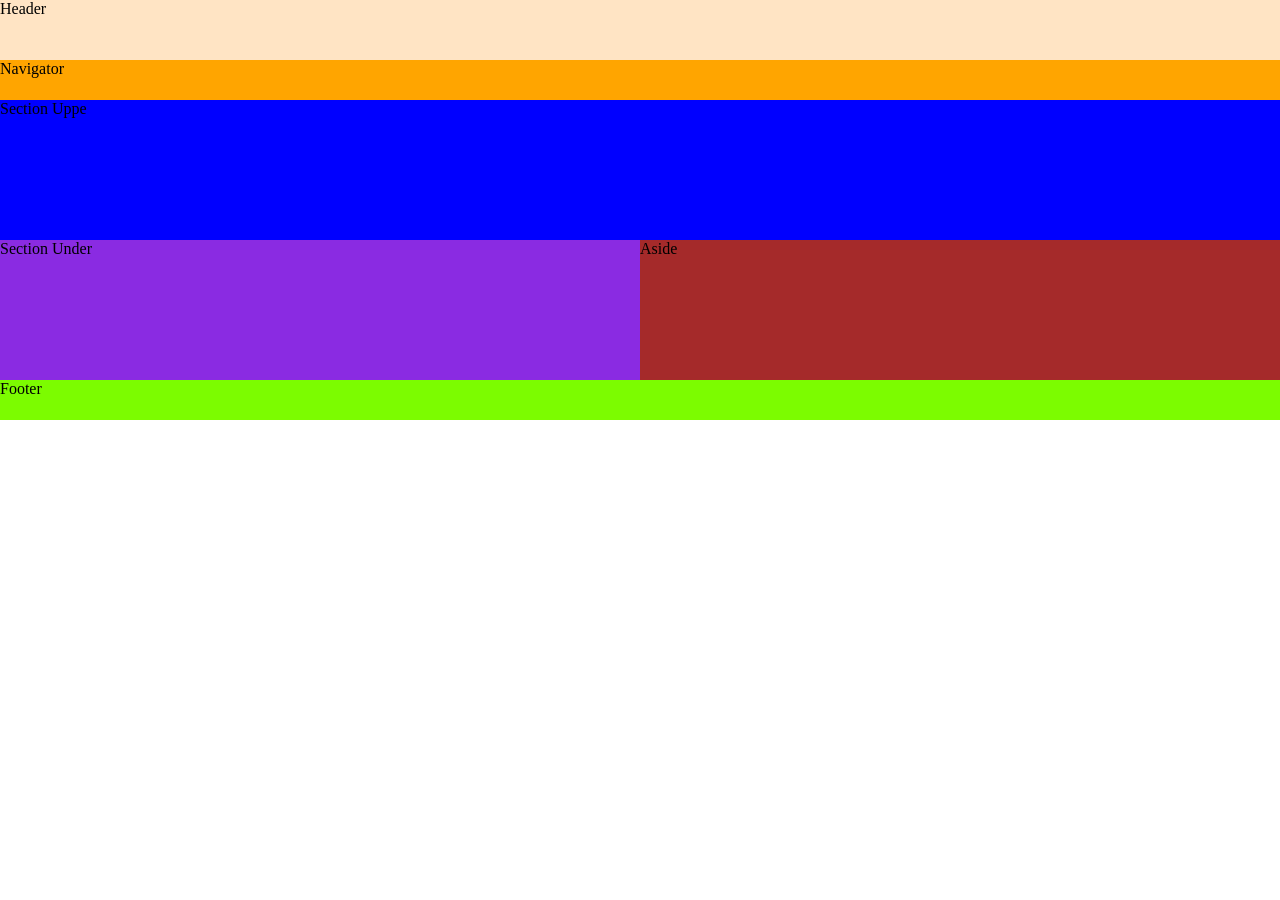
==== index.html @ 5118a5cc "V1 Lade till CSS grid i #container med header, nav, sections, aside och footer som i skissen. Två se" ====
<!DOCTYPE html>
<html lang="en">
<head>
  <meta charset="UTF-8">
  <meta name="viewport" content="width=device-width, initial-scale=1.0">
  <link rel="stylesheet" href="css/style.css">
  <title>Document</title>
</head>
<body>
      <div id="container">
        <header>Header</header>

        <nav>Navigator</nav>

        <section class="section-uppe">Section Uppe</section>

        <section class="section-under">Section Under</section>

        <aside>Aside</aside>

        <footer>Footer</footer>

      </div>
</body>
</html>
---- css/style.css ----
body{
    margin: 0;
    padding: 0;
}
#container {
    height: 100vh;
    display: grid;
    grid-template-columns: 1fr 1fr 1fr 1fr;
    grid-template-rows: 60px 40px 140px 140px 40px;
    grid-template-areas: 
    'hd hd hd hd' 
    'na na na na' 
    'su su su su' 
    'sn sn as as' 
    'ft ft ft ft';
}
header {
    grid-area: hd;
    background-color: bisque;
}
nav{
    grid-area: na;
    background-color: orange;
}
.section-uppe {
    grid-area: su;
    background-color: blue;
}
.section-under{
    grid-area: sn;
    background-color: blueviolet;
}
aside{
    grid-area: as;
    background-color: brown;
}
footer{
    grid-area: ft;
    background-color: lawngreen;
}
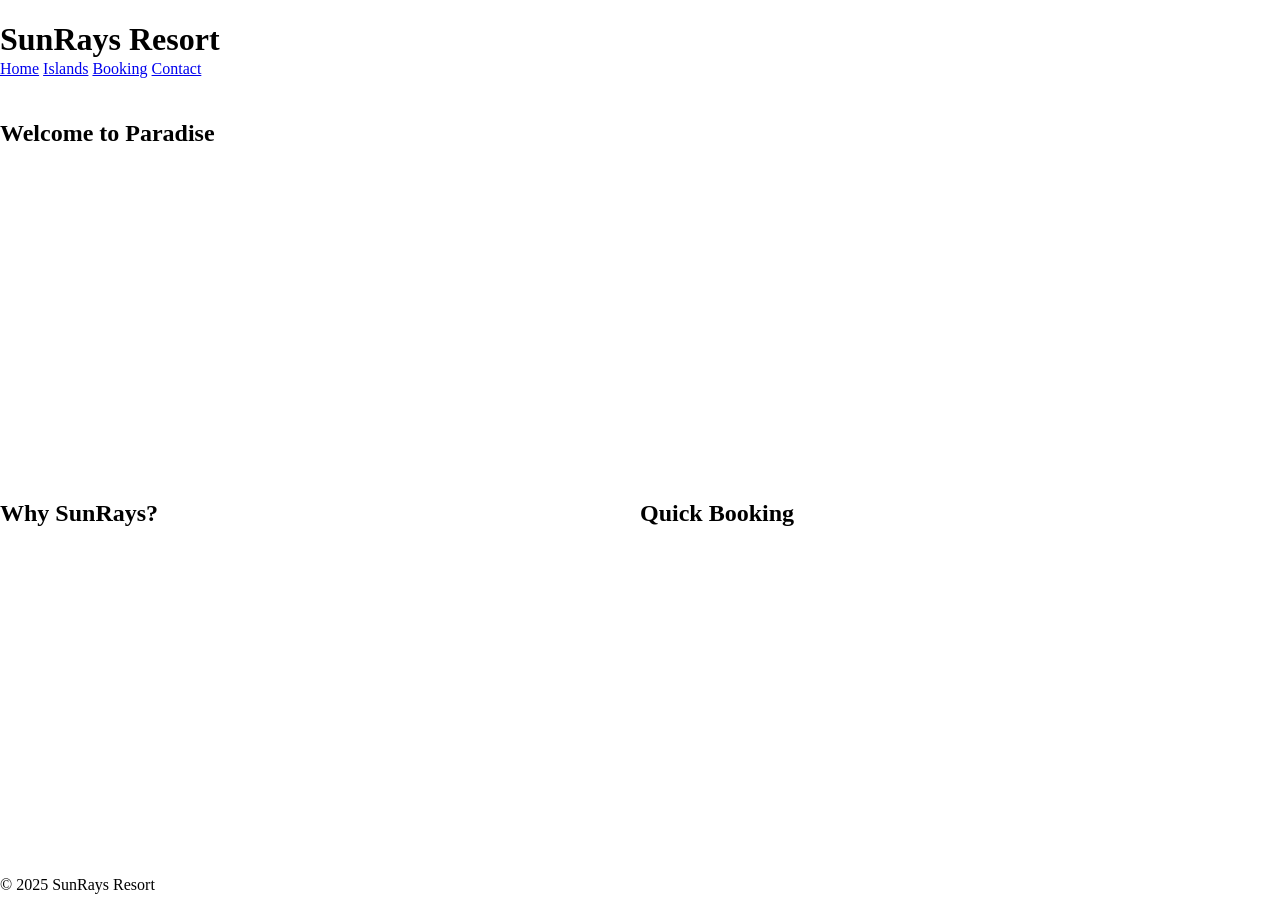
==== commit fcbb2088: "V1.2 Skapade HTML-strukturen med header, nav, två sections, aside och footer. Lade till grid i CSS m" ====
--- a/index.html
+++ b/index.html
@@ -1,25 +1,34 @@
 <!DOCTYPE html>
 <html lang="en">
 <head>
-  <meta charset="UTF-8">
-  <meta name="viewport" content="width=device-width, initial-scale=1.0">
-  <link rel="stylesheet" href="css/style.css">
-  <title>Document</title>
+    <meta charset="UTF-8">
+    <meta name="viewport" content="width=device-width, initial-scale=1.0">
+    <link rel="stylesheet" href="css/style.css">
+    <title>SunRays Resort</title>
 </head>
 <body>
-      <div id="container">
-        <header>Header</header>
-
-        <nav>Navigator</nav>
-
-        <section class="section-uppe">Section Uppe</section>
-
-        <section class="section-under">Section Under</section>
-
-        <aside>Aside</aside>
-
-        <footer>Footer</footer>
-
-      </div>
+    <div id="container">
+        <header>
+            <h1>SunRays Resort</h1>
+        </header>
+        <nav>
+            <a href="index.html">Home</a>
+            <a href="islands.html">Islands</a>
+            <a href="booking.html">Booking</a>
+            <a href="contact.html">Contact</a>
+        </nav>
+        <section class="section-uppe">
+            <h2>Welcome to Paradise</h2>
+        </section>
+        <section class="section-under">
+            <h2>Why SunRays?</h2>
+        </section>
+        <aside>
+            <h2>Quick Booking</h2>
+        </aside>
+        <footer>
+            <p>© 2025 SunRays Resort</p>
+        </footer>
+    </div>
 </body>
 </html>
--- a/css/style.css
+++ b/css/style.css
@@ -1,40 +1,41 @@
-body{
+body {
     margin: 0;
     padding: 0;
 }
+
 #container {
-    height: 100vh;
     display: grid;
+    min-height: 100vh;
     grid-template-columns: 1fr 1fr 1fr 1fr;
-    grid-template-rows: 60px 40px 140px 140px 40px;
-    grid-template-areas: 
-    'hd hd hd hd' 
-    'na na na na' 
-    'su su su su' 
-    'sn sn as as' 
-    'ft ft ft ft';
+    grid-template-rows: 60px 40px 1fr 1fr 40px;
+    grid-template-areas:
+        'hd hd hd hd'
+        'na na na na'
+        'su su su su'
+        'sn sn as as'
+        'ft ft ft ft';
 }
+
 header {
     grid-area: hd;
-    background-color: bisque;
 }
-nav{
+
+nav {
     grid-area: na;
-    background-color: orange;
 }
+
 .section-uppe {
     grid-area: su;
-    background-color: blue;
 }
-.section-under{
+
+.section-under {
     grid-area: sn;
-    background-color: blueviolet;
 }
-aside{
+
+aside {
     grid-area: as;
-    background-color: brown;
 }
-footer{
+
+footer {
     grid-area: ft;
-    background-color: lawngreen;
 }
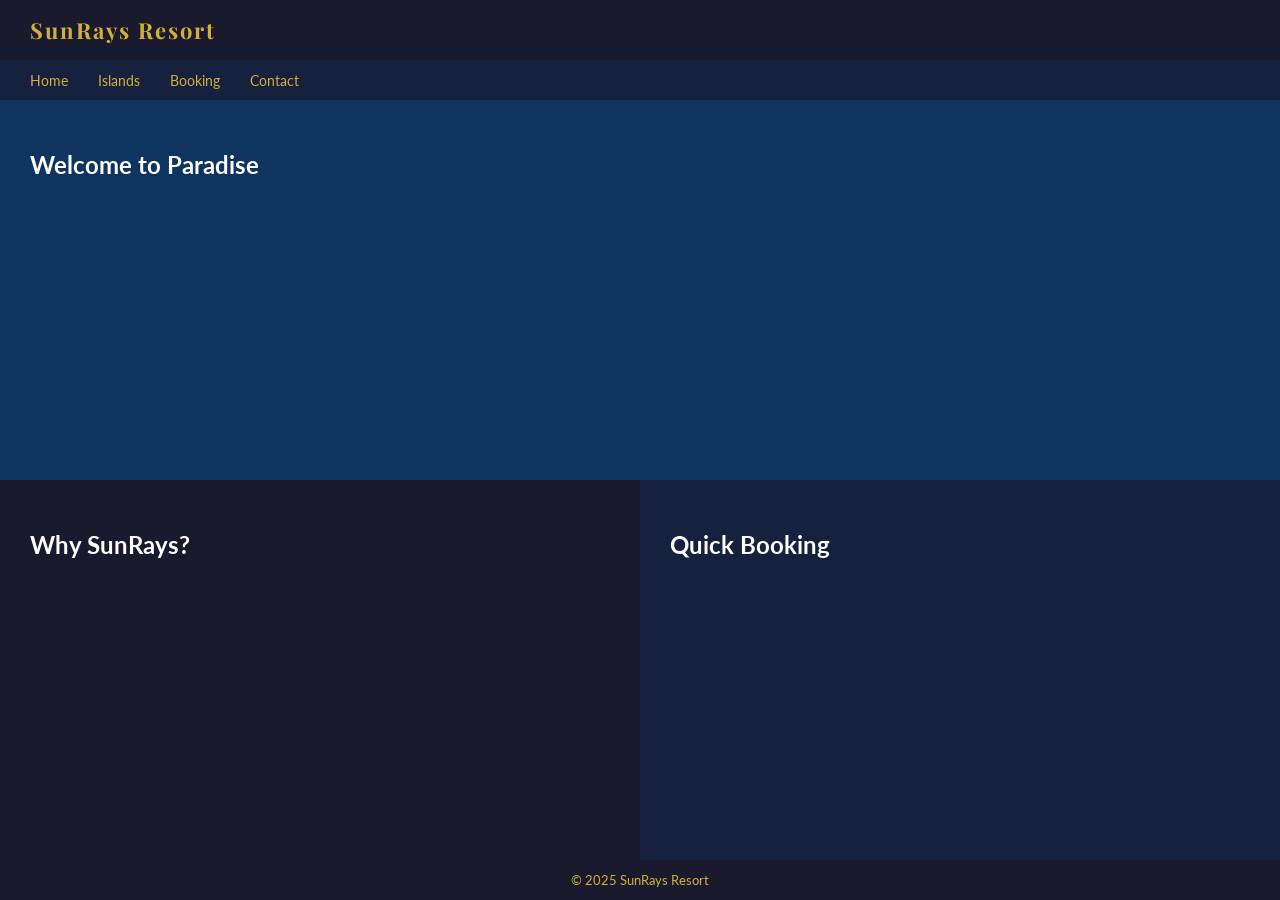
==== commit bebcbb7b: "V2 Lade till Google Fonts, Playfair Display och Lato. Stylede header med flexbox och padding så text" ====
--- a/index.html
+++ b/index.html
@@ -4,6 +4,8 @@
     <meta charset="UTF-8">
     <meta name="viewport" content="width=device-width, initial-scale=1.0">
     <link rel="stylesheet" href="css/style.css">
+    <link rel="preconnect" href="https://fonts.googleapis.com">
+    <link href="https://fonts.googleapis.com/css2?family=Playfair+Display:wght@400;700&family=Lato:wght@300;400&display=swap" rel="stylesheet">
     <title>SunRays Resort</title>
 </head>
 <body>
--- a/css/style.css
+++ b/css/style.css
@@ -1,6 +1,7 @@
 body {
     margin: 0;
     padding: 0;
+    font-family: 'Lato', sans-serif;
 }
 
 #container {
@@ -18,24 +19,62 @@
 
 header {
     grid-area: hd;
+    background-color: #1a1a2e;
+    color: #d4af37;
+    display: flex;
+    align-items: center;
+    padding: 0 30px;
+}
+
+h1 {
+    margin: 0;
+    font-family: 'Playfair Display', serif;
+    font-size: 22px;
+    letter-spacing: 2px;
 }
 
 nav {
     grid-area: na;
+    background-color: #16213e;
+    display: flex;
+    align-items: center;
+    gap: 30px;
+    padding: 0 30px;
+}
+
+nav a {
+    color: #d4af37;
+    text-decoration: none;
+    font-size: 14px;
 }
 
 .section-uppe {
     grid-area: su;
+    background-color: #0f3460;
+    color: white;
+    padding: 30px;
 }
 
 .section-under {
     grid-area: sn;
+    background-color: #1a1a2e;
+    color: white;
+    padding: 30px;
 }
 
 aside {
     grid-area: as;
+    background-color: #16213e;
+    color: white;
+    padding: 30px;
 }
 
 footer {
     grid-area: ft;
+    background-color: #1a1a2e;
+    color: #d4af37;
+    display: flex;
+    align-items: center;
+    justify-content: center;
+    font-size: 13px;
 }
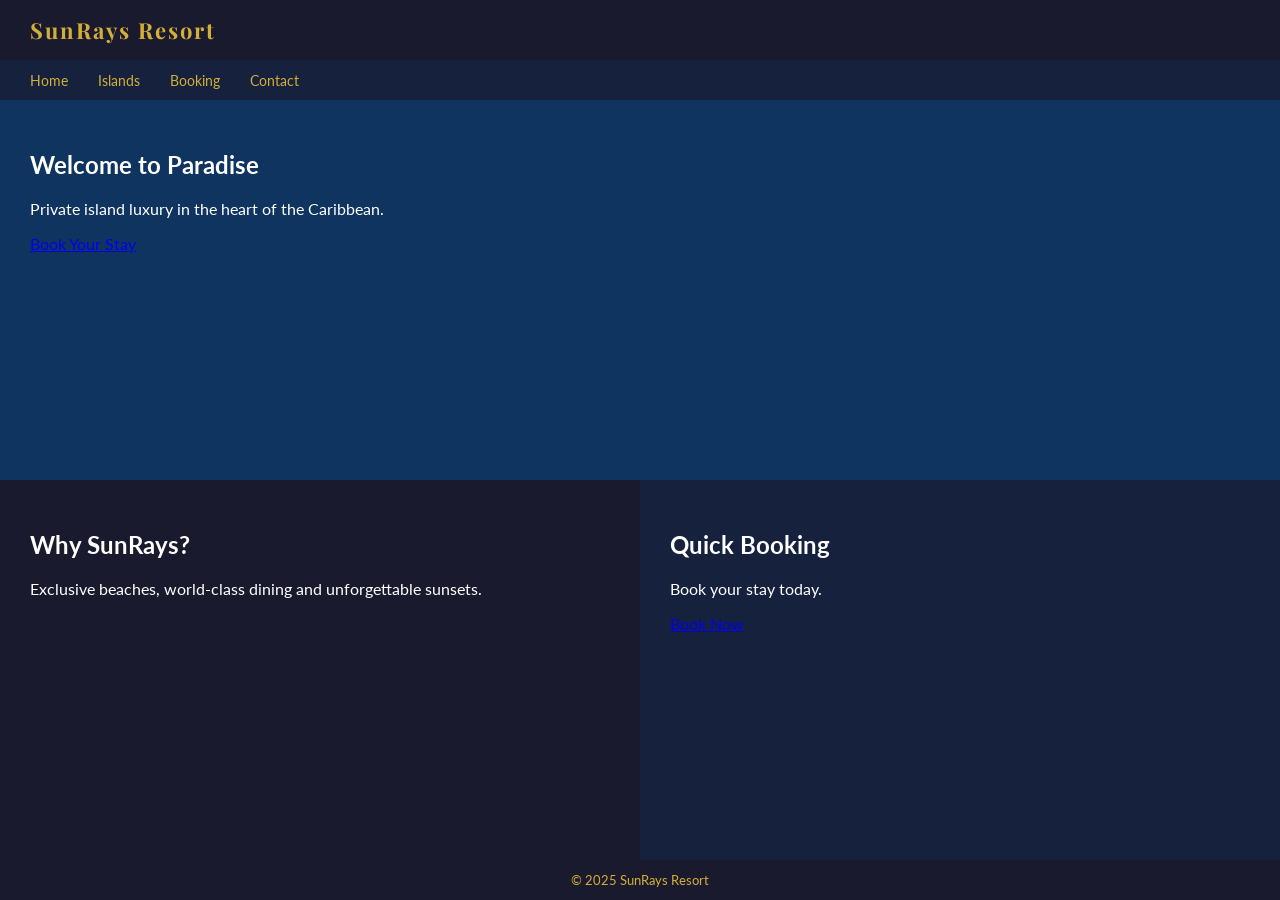
==== commit ae909de4: "V2.2 Lade till text och knappar i section-uppe, section-under och aside. Skapade start-text div i se" ====
--- a/index.html
+++ b/index.html
@@ -20,13 +20,20 @@
             <a href="contact.html">Contact</a>
         </nav>
         <section class="section-uppe">
-            <h2>Welcome to Paradise</h2>
+            <div class="start-text">
+                <h2>Welcome to Paradise</h2>
+                <p>Private island luxury in the heart of the Caribbean.</p>
+                <a href="booking.html" class="booking-knapp">Book Your Stay</a>
+            </div>
         </section>
         <section class="section-under">
             <h2>Why SunRays?</h2>
+            <p>Exclusive beaches, world-class dining and unforgettable sunsets.</p>
         </section>
         <aside>
             <h2>Quick Booking</h2>
+            <p>Book your stay today.</p>
+            <a href="booking.html" class="booking-guldknapp">Book Now</a>
         </aside>
         <footer>
             <p>© 2025 SunRays Resort</p>
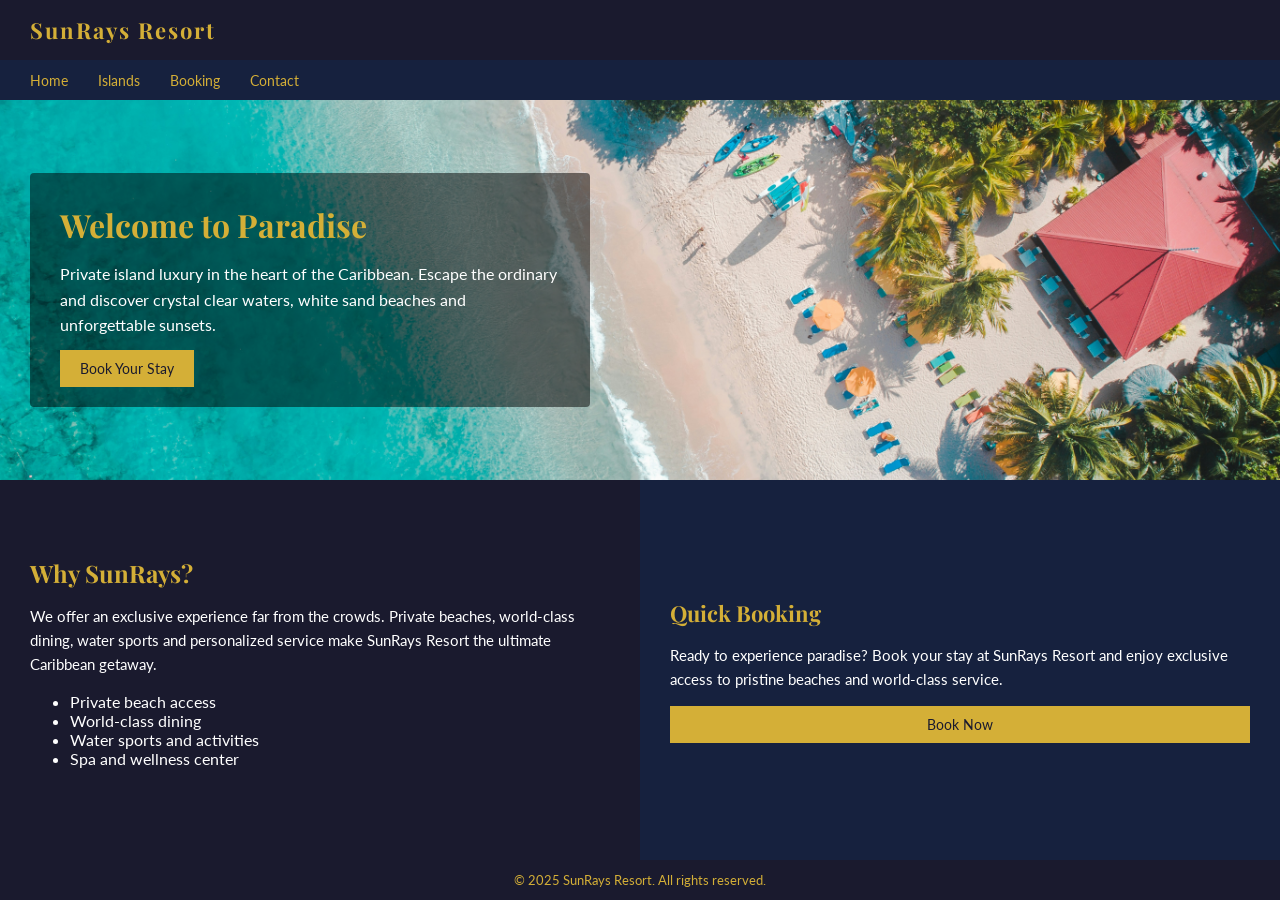
==== commit 3bc65614: "V3.2 Lade till bg1.jpg som bakgrundsbild på section-uppe med background-size cover och background-po" ====
--- a/index.html
+++ b/index.html
@@ -22,21 +22,33 @@
         <section class="section-uppe">
             <div class="start-text">
                 <h2>Welcome to Paradise</h2>
-                <p>Private island luxury in the heart of the Caribbean.</p>
+                <p>Private island luxury in the heart of the Caribbean.
+                Escape the ordinary and discover crystal clear waters,
+                white sand beaches and unforgettable sunsets.</p>
                 <a href="booking.html" class="booking-knapp">Book Your Stay</a>
             </div>
         </section>
         <section class="section-under">
             <h2>Why SunRays?</h2>
-            <p>Exclusive beaches, world-class dining and unforgettable sunsets.</p>
+            <p>We offer an exclusive experience far from the crowds.
+            Private beaches, world-class dining, water sports and
+            personalized service make SunRays Resort the ultimate
+            Caribbean getaway.</p>
+            <ul>
+                <li>Private beach access</li>
+                <li>World-class dining</li>
+                <li>Water sports and activities</li>
+                <li>Spa and wellness center</li>
+            </ul>
         </section>
         <aside>
             <h2>Quick Booking</h2>
-            <p>Book your stay today.</p>
+            <p>Ready to experience paradise? Book your stay at SunRays Resort
+            and enjoy exclusive access to pristine beaches and world-class service.</p>
             <a href="booking.html" class="booking-guldknapp">Book Now</a>
         </aside>
         <footer>
-            <p>© 2025 SunRays Resort</p>
+            <p>© 2025 SunRays Resort. All rights reserved.</p>
         </footer>
     </div>
 </body>
--- a/css/style.css
+++ b/css/style.css
@@ -50,23 +50,97 @@
 
 .section-uppe {
     grid-area: su;
-    background-color: #0f3460;
+    background-image: url(/img/bg1.jpg);
+    background-size: cover;
+    background-position: center;
+    display: flex;
+    align-items: center;
+    padding: 30px;
+}
+
+.start-text {
+    background-color: rgba(0, 0, 0, 0.5);
+    padding: 30px;
     color: white;
-    padding: 30px;
+    max-width: 500px;
+    border-radius: 4px;
+}
+
+.start-text h2 {
+    margin: 0 0 15px 0;
+    font-family: 'Playfair Display', serif;
+    font-size: 32px;
+    color: #d4af37;
+}
+
+.start-text p {
+    margin: 0 0 20px 0;
+    font-size: 16px;
+    line-height: 1.6;
+}
+
+.booking-knapp {
+    background-color: #d4af37;
+    color: #1a1a2e;
+    padding: 10px 20px;
+    text-decoration: none;
+    font-size: 14px;
 }
 
 .section-under {
     grid-area: sn;
     background-color: #1a1a2e;
     color: white;
+    display: flex;
+    flex-direction: column;
+    justify-content: center;
     padding: 30px;
+}
+
+.section-under h2 {
+    font-family: 'Playfair Display', serif;
+    font-size: 24px;
+    color: #d4af37;
+    margin: 0 0 15px 0;
+}
+
+.section-under p {
+    font-size: 15px;
+    line-height: 1.6;
+    margin: 0;
 }
 
 aside {
     grid-area: as;
     background-color: #16213e;
     color: white;
+    display: flex;
+    flex-direction: column;
+    justify-content: center;
     padding: 30px;
+    gap: 15px;
+}
+
+aside h2 {
+    font-family: 'Playfair Display', serif;
+    font-size: 22px;
+    color: #d4af37;
+    margin: 0;
+}
+
+aside p {
+    font-size: 15px;
+    line-height: 1.6;
+    margin: 0;
+}
+
+.booking-guldknapp {
+    background-color: #d4af37;
+    color: #1a1a2e;
+    padding: 10px 20px;
+    text-decoration: none;
+    font-size: 14px;
+    text-align: center;
 }
 
 footer {
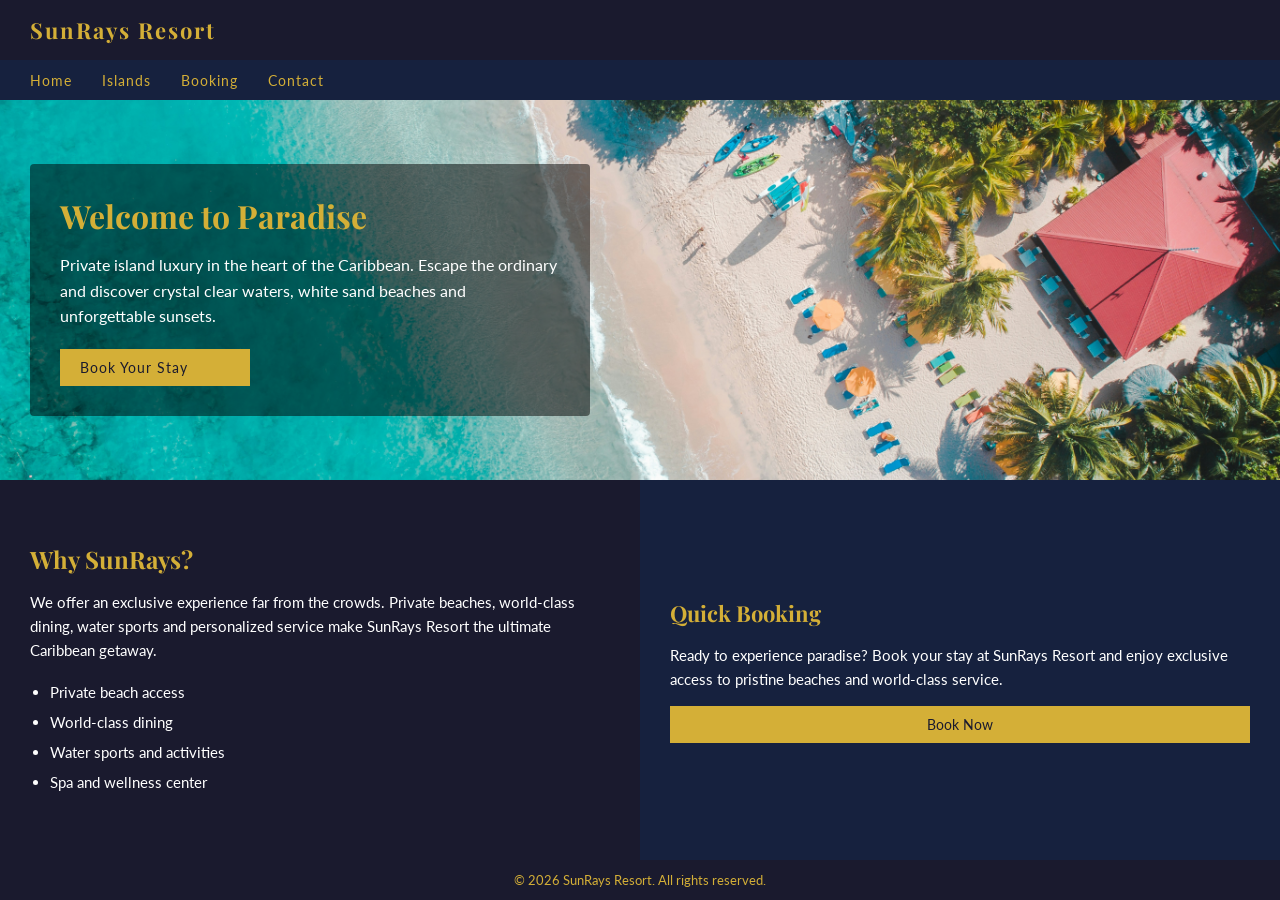
==== commit 4231207c: "V4.8 Bilderna i island-cards var för breda och orsakade overflow. Minskade bildbredd till 160px, pad" ====
--- a/index.html
+++ b/index.html
@@ -48,7 +48,7 @@
             <a href="booking.html" class="booking-guldknapp">Book Now</a>
         </aside>
         <footer>
-            <p>© 2025 SunRays Resort. All rights reserved.</p>
+            <p>© 2026 SunRays Resort. All rights reserved.</p>
         </footer>
     </div>
 </body>
--- a/css/style.css
+++ b/css/style.css
@@ -2,11 +2,13 @@
     margin: 0;
     padding: 0;
     font-family: 'Lato', sans-serif;
+    overflow: hidden;
+    height: 100vh;
 }
 
 #container {
+    height: 100vh;
     display: grid;
-    min-height: 100vh;
     grid-template-columns: 1fr 1fr 1fr 1fr;
     grid-template-rows: 60px 40px 1fr 1fr 40px;
     grid-template-areas:
@@ -46,11 +48,16 @@
     color: #d4af37;
     text-decoration: none;
     font-size: 14px;
+    letter-spacing: 1px;
+}
+
+nav a:hover {
+    color: white;
 }
 
 .section-uppe {
     grid-area: su;
-    background-image: url(/img/bg1.jpg);
+    background-image: url('/img/bg1.jpg');
     background-size: cover;
     background-position: center;
     display: flex;
@@ -85,6 +92,14 @@
     padding: 10px 20px;
     text-decoration: none;
     font-size: 14px;
+    letter-spacing: 1px;
+    display: block;
+    max-width: 150px;
+}
+
+.booking-knapp:hover {
+    background-color: #b8962e;
+    color: #1a1a2e;
 }
 
 .section-under {
@@ -107,7 +122,14 @@
 .section-under p {
     font-size: 15px;
     line-height: 1.6;
-    margin: 0;
+    margin: 0 0 15px 0;
+}
+
+.section-under ul {
+    margin: 0;
+    padding-left: 20px;
+    font-size: 15px;
+    line-height: 2;
 }
 
 aside {
@@ -143,6 +165,11 @@
     text-align: center;
 }
 
+.booking-guldknapp:hover {
+    background-color: #b8962e;
+    color: #1a1a2e;
+}
+
 footer {
     grid-area: ft;
     background-color: #1a1a2e;
@@ -151,4 +178,136 @@
     align-items: center;
     justify-content: center;
     font-size: 13px;
+}
+
+#container-islands {
+    height: 100vh;
+    display: grid;
+    grid-template-columns: 1fr 1fr 1fr 1fr;
+    grid-template-rows: 60px 40px 180px 1fr 40px;
+    grid-template-areas:
+        'hd hd hd hd'
+        'na na na na'
+        'ib ib ib ib'
+        'il il il as'
+        'ft ft ft ft';
+}
+
+.islands-bild {
+    grid-area: ib;
+    background-image: url('/img/bg2.jpg');
+    background-size: cover;
+    background-position: center;
+    display: flex;
+    align-items: center;
+    padding: 30px;
+}
+
+.islands-bild-text {
+    background-color: rgba(0, 0, 0, 0.5);
+    padding: 20px 30px;
+    color: white;
+    border-radius: 4px;
+}
+
+.islands-bild-text h2 {
+    margin: 0 0 10px 0;
+    font-family: 'Playfair Display', serif;
+    font-size: 28px;
+    color: #d4af37;
+}
+
+.islands-bild-text p {
+    margin: 0;
+    font-size: 15px;
+    line-height: 1.6;
+}
+
+.islands-lista {
+    grid-area: il;
+    background-color: #0f3460;
+    padding: 20px;
+    display: flex;
+    flex-direction: column;
+    gap: 25px;
+}
+
+.island-card {
+    display: flex;
+    gap: 20px;
+    background-color: #16213e;
+    border-radius: 4px;
+    overflow: hidden;
+}
+
+.island-card img {
+    width: 160px;
+    height: 140px;
+    object-fit: cover;
+}
+
+.island-info {
+    padding: 15px;
+    color: white;
+    display: flex;
+    flex-direction: column;
+    justify-content: center;
+    gap: 8px;
+}
+
+.island-info h3 {
+    margin: 0;
+    font-family: 'Playfair Display', serif;
+    font-size: 18px;
+    color: #d4af37;
+}
+
+.island-info p {
+    margin: 0;
+    font-size: 14px;
+    line-height: 1.5;
+}
+
+.islands-aside {
+    grid-area: as;
+    background-color: #16213e;
+    color: white;
+    padding: 25px;
+    display: flex;
+    flex-direction: column;
+    gap: 12px;
+}
+
+.islands-aside h2 {
+    font-family: 'Playfair Display', serif;
+    font-size: 20px;
+    color: #d4af37;
+    margin: 0;
+}
+
+.islands-aside img {
+    width: 100%;
+    height: 130px;
+    object-fit: cover;
+    border-radius: 4px;
+}
+
+.islands-aside h3 {
+    font-family: 'Playfair Display', serif;
+    font-size: 16px;
+    color: #d4af37;
+    margin: 0;
+}
+
+.islands-aside p {
+    font-size: 13px;
+    line-height: 1.5;
+    margin: 0;
+}
+
+.islands-aside ul {
+    margin: 0;
+    padding-left: 18px;
+    font-size: 13px;
+    line-height: 2;
 }
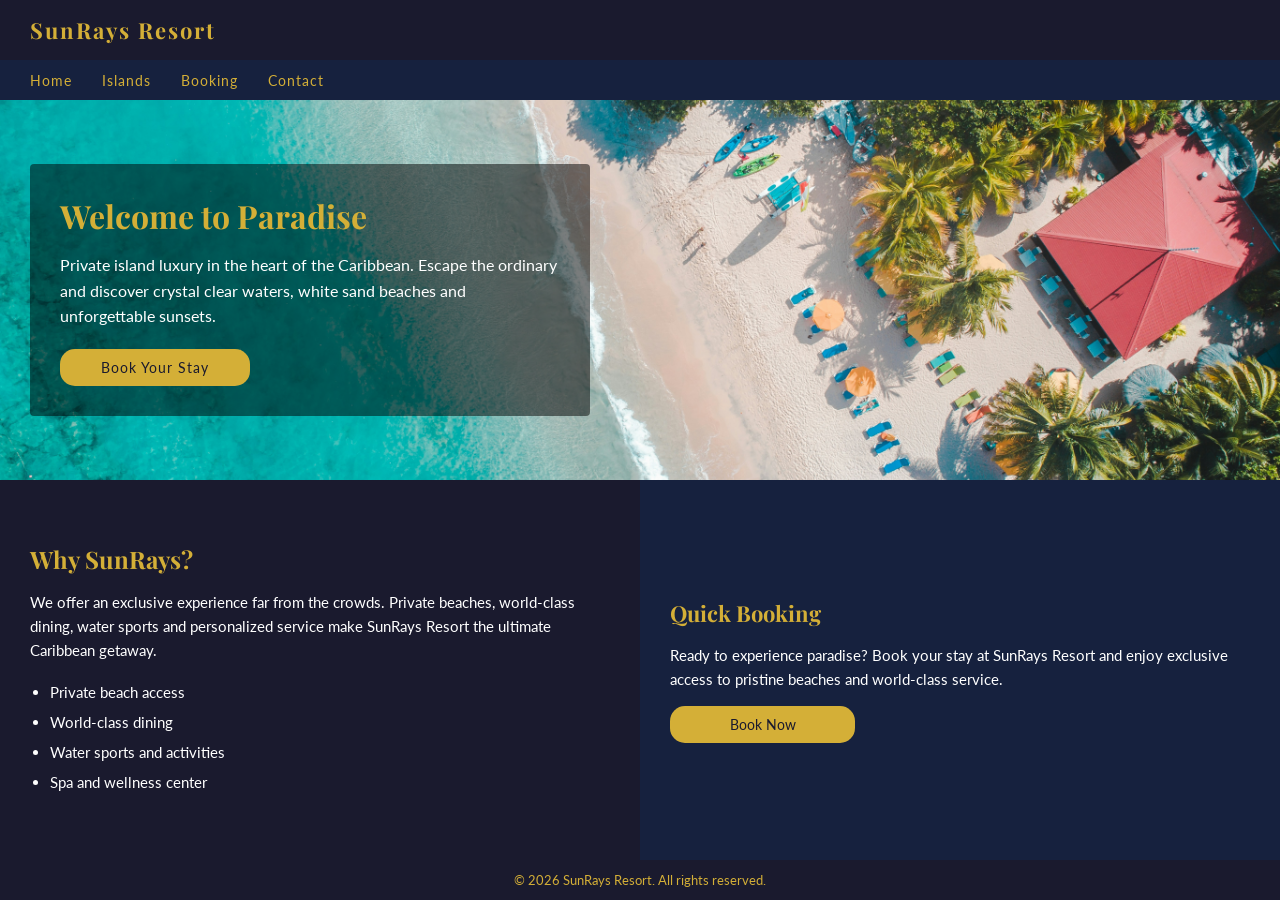
==== commit 917d8800: "V5 Påbörjade contact.html med grundstruktur" ====
--- a/index.html
+++ b/index.html
@@ -45,7 +45,7 @@
             <h2>Quick Booking</h2>
             <p>Ready to experience paradise? Book your stay at SunRays Resort
             and enjoy exclusive access to pristine beaches and world-class service.</p>
-            <a href="booking.html" class="booking-guldknapp">Book Now</a>
+            <a href="booking.html" class="booking-guldknapp-home">Book Now</a>
         </aside>
         <footer>
             <p>© 2026 SunRays Resort. All rights reserved.</p>
--- a/css/style.css
+++ b/css/style.css
@@ -95,6 +95,8 @@
     letter-spacing: 1px;
     display: block;
     max-width: 150px;
+    border-radius: 15px;
+    text-align: center;
 }
 
 .booking-knapp:hover {
@@ -163,9 +165,26 @@
     text-decoration: none;
     font-size: 14px;
     text-align: center;
+    border-radius: 15px;
 }
 
 .booking-guldknapp:hover {
+    background-color: #b8962e;
+    color: #1a1a2e;
+}
+
+.booking-guldknapp-home {
+    background-color: #d4af37;
+    color: #1a1a2e;
+    padding: 10px 20px;
+    text-decoration: none;
+    font-size: 14px;
+    text-align: center;
+    border-radius: 15px;
+    width: 25%;
+}
+
+.booking-guldknapp-home:hover {
     background-color: #b8962e;
     color: #1a1a2e;
 }
@@ -310,4 +329,16 @@
     padding-left: 18px;
     font-size: 13px;
     line-height: 2;
+}
+
+#container-contact {
+    height: 100vh;
+    display: grid;
+    grid-template-columns: 1fr 1fr 1fr 1fr;
+    grid-template-rows: 60px 40px 1fr 40px;
+    grid-template-areas:
+        'hd hd hd hd'
+        'na na na na'
+        'mn mn mn mn'
+        'ft ft ft ft';
 }
